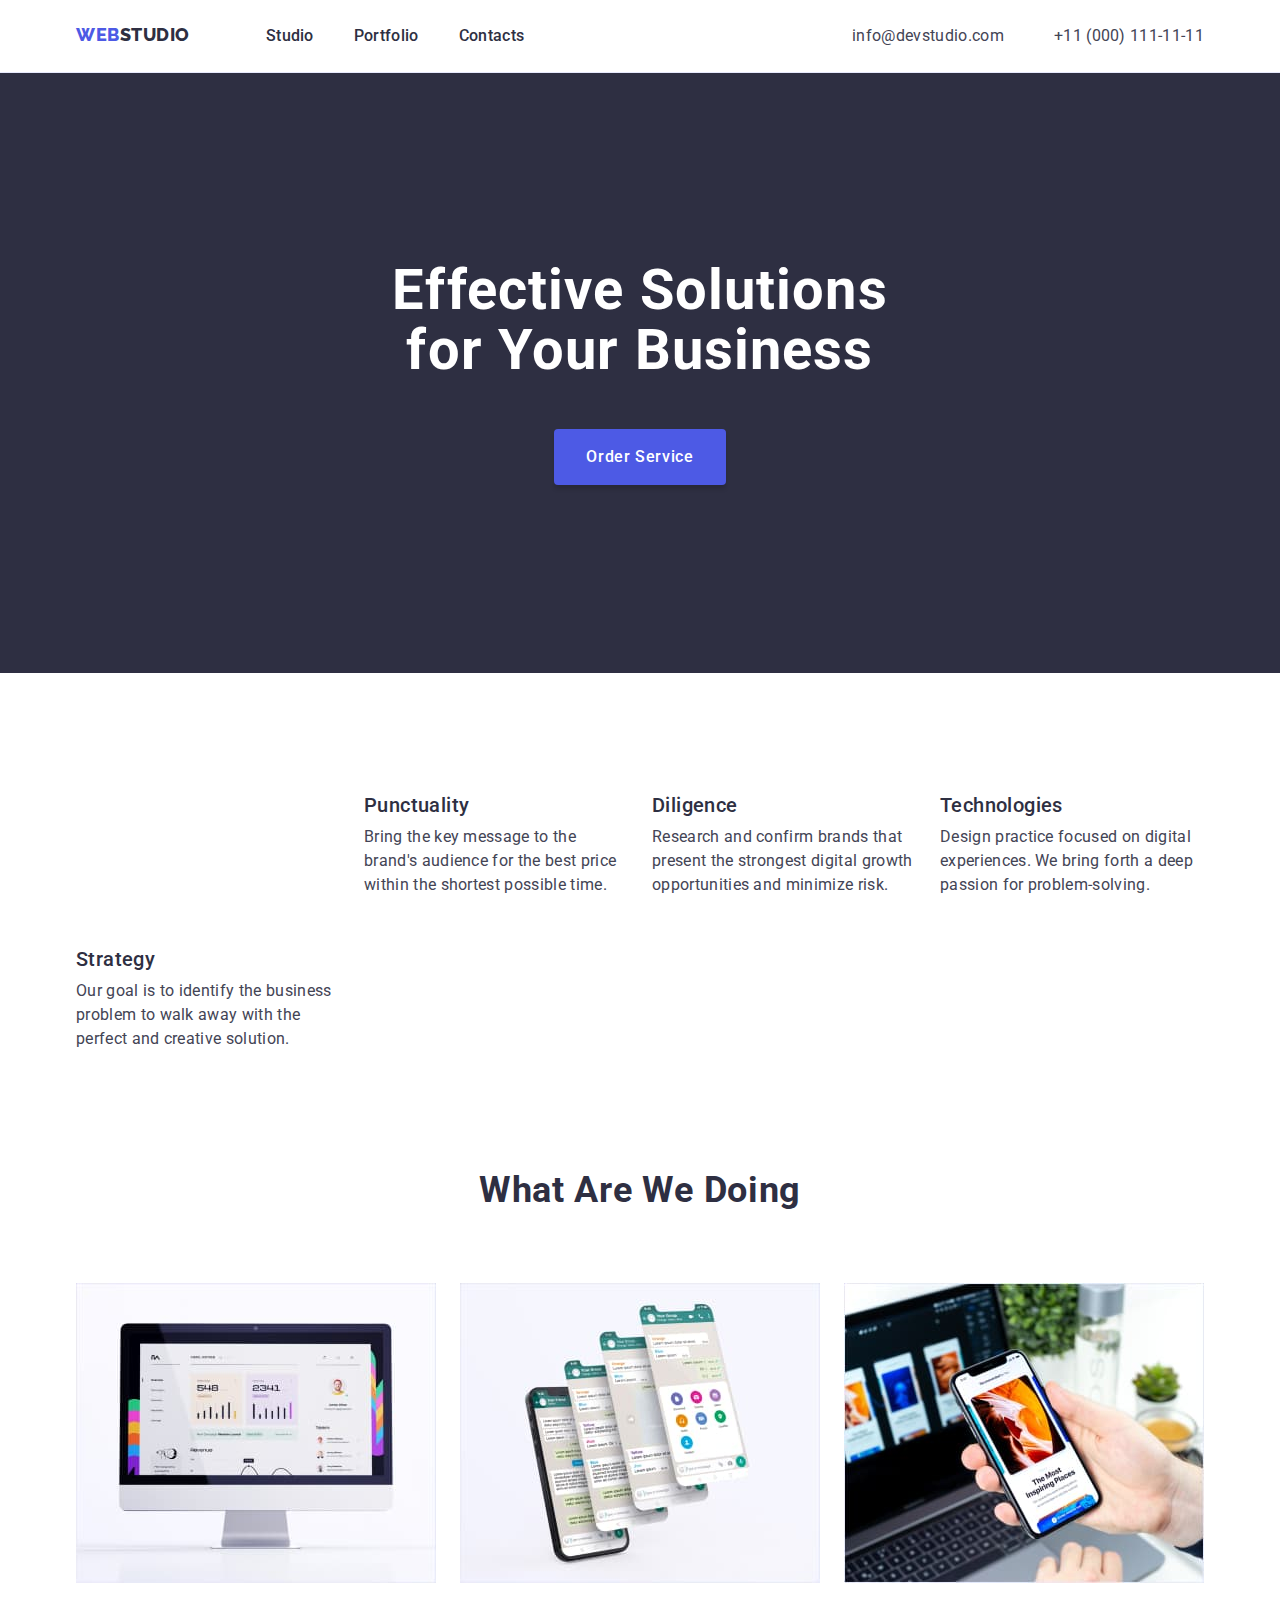
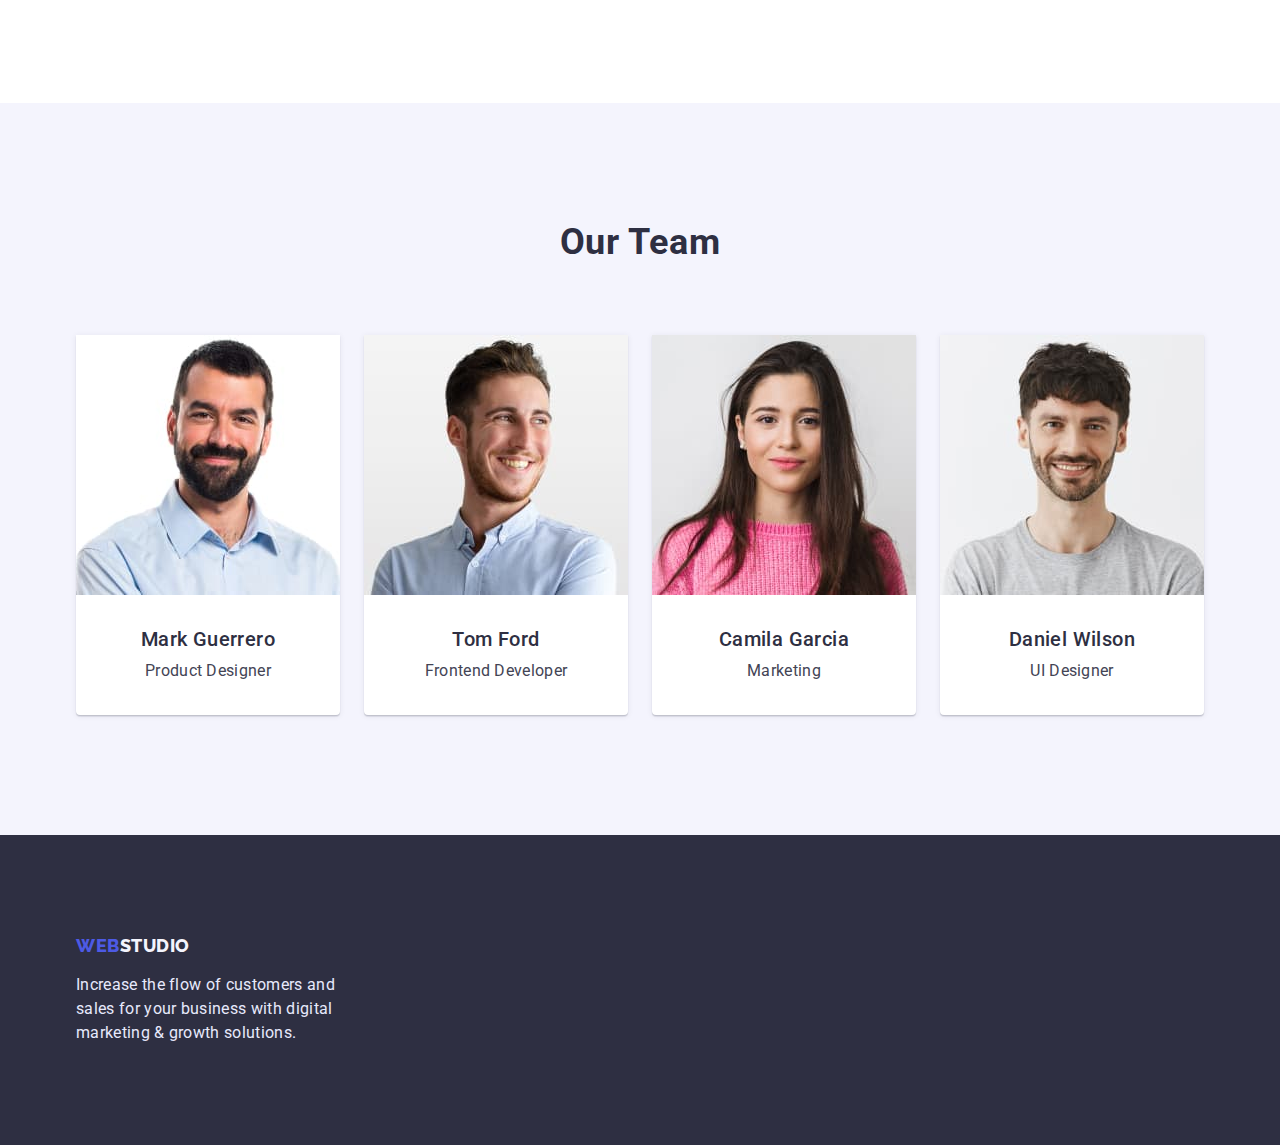
==== index.html @ 0a2f3935 "first commit" ====
<!DOCTYPE html>
<html lang="en">
<head>
    <meta charset="UTF-8">
    <meta http-equiv="X-UA-Compatible" content="IE=edge">
    <meta name="viewport" content="width=device-width, initial-scale=1.0">
    <title>Document</title>
    <link rel="preconnect" href="https://fonts.googleapis.com">
    <link rel="preconnect" href="https://fonts.gstatic.com" crossorigin>
    <link href="https://fonts.googleapis.com/css2?family=Raleway:wght@800&family=Roboto:wght@400;500;700;900&display=swap" rel="stylesheet">
    <link rel="stylesheet"
    href="https://cdnjs.cloudflare.com/ajax/libs/modern-normalize/1.0.0/modern-normalize.min.css"/>
    <link rel="stylesheet" href="./css/style.css">
</head>
<body>
    <header>
        <div class="container container-header">
            <nav class="menu">
            <a href="./index.html" class="logo link">Web<span>Studio</span></a>

                <ul class ="header-list list">
                    <li class="header-menu"><a class="header_item link" href="./index.html">Studio</a></li>
                    <li class="header-menu"><a class="header_item link" href="./portfolio.html">Portfolio</a></li>
                    <li class="header-menu"><a class="header_item link" href="">Contacts</a></li>
                </ul>
            </nav>

    <address class="header-address">
            <ul class="header_info list">
                <li class="header_info_item"><a class="info-link link" href="mailto:info@devstudio.com">info@devstudio.com</a></li>
                <li class="header_info_item"><a class="info-link link" href="tel:+110001111111">+11 (000) 111-11-11</a></li>
            </ul>
    </address>
        </div>
    </header>

    <main>

        <section class="promo">
            <div class="container">
                <h1 class="promo_header">Effective Solutions for Your Business</h1>
                <button type="button" class="btn">Order Service</button>
            </div>  
        </section>
            

        <section class="advantages">

            <div class="container">

            <h2 class="visually-hidden">Advantages</h2>

                <ul class="advantages_list list">
                    <li class="advantages_list_item">
                        <div class="advantages-icon">
                            <svg>
                                <use href="./images/i"></use>
                            </svg>
                        </div>
                        <h3 class="advantages_list_head">Strategy</h3>
                        <p class="advantages_list_text">Our goal is to identify the business
                            problem to walk away with the perfect and creative solution. </p>
                    </li>
                    <li class="advantages_list_item">
                        <h3 class="advantages_list_head">Punctuality</h3>
                        <p class="advantages_list_text">Bring the key message to the brand's audience for the best price within the shortest possible time.</p>
                    </li>
                    <li class="advantages_list_item">
                        <h3 class="advantages_list_head">Diligence</h3>
                        <p class="advantages_list_text">Research and confirm brands that present the strongest digital growth opportunities and minimize risk.</p>
                    </li>
                    <li class="advantages_list_item">
                        <h3 class="advantages_list_head">Technologies</h3>
                        <p class="advantages_list_text">Design practice focused on digital experiences. We bring forth a deep passion for problem-solving.</p>
                    </li>
                </ul>

            </div>

        </section>

        <section class="what_we_do">
            <div class="container">

                <h2 class="what_we_do-head">What are we doing</h2>

                <ul class="what_we_do_list list">
                    <li class="what_we_do_list_item"><img src="./images/img1.jpg" alt="monitor" width="360"></li>
                    <li class="what_we_do_list_item"><img src="./images/img2.jpg" alt="smartfon" width="360"></li>
                    <li class="what_we_do_list_item"><img src="./images/img3.jpg" alt="smart+laptop" width="360"></li>
                </ul>
            </div>
        </section>

        <section class="our_team">
            <div class="container">
                <h2 class="our_team_head">Our Team</h2>
                <ul class="our_team_cards list">
                    <li class="our_team_item">
                        <img src="./images/mark.jpg" alt="mark" width="264">
                        <div class="our-team-footer">
                            <h3 class="our_team_name">Mark Guerrero</h3>
                            <p class="our_team_position">Product Designer</p>
                        </div>
                    </li>
                    <li class="our_team_item">
                        <img src="./images/tom.jpg" alt="tom" width="264">
                        <div class="our-team-footer">
                        <h3 class="our_team_name">Tom Ford</h3>
                        <p class="our_team_position">Frontend Developer</p>
                    </div>
                    </li>
                    <li class="our_team_item">
                        <img src="./images/camila.jpg" alt="camila" width="264">
                        <div class="our-team-footer">
                        <h3 class="our_team_name">Camila Garcia</h3>
                        <p class="our_team_position">Marketing</p>
                    </div>
                    </li>
                    <li class="our_team_item">
                        <img src="./images/daniel.jpg" alt="daniel" width="264">
                        <div class="our-team-footer">
                        <h3 class="our_team_name">Daniel Wilson</h3>
                        <p class="our_team_position">UI Designer</p>
                    </div>
                    </li>
                </ul>
            </div>
        </section>

    </main>

    <footer class="studio-footer">
        <div class="container">
            <a href="./index.html" class="logo link">Web<span class="footer-span">Studio</span></a>
            <p class="footer_txt">Increase the flow of customers and sales for your business with digital marketing & growth solutions.</p>
        </div>
    </footer>
    
</body>
</html>
---- css/style.css ----
:root {
    --button-color: #4D5AE5;;
    --white-text: #FFFFFF;
    --text : #434455;
    --dark: #2E2F42;
    --accent:  #E7E9FC;;
    --cloud: #F5F4FA;


}
h1, h2, h3, h4, h5, p {
    margin: 0;
    padding: 0;
}
img{
    display: block;
    max-width: 100%;
    height: auto;
}
address {
    font-style: normal;
}
a {
    text-decoration: none;
    color:inherit
}

ul, ol {
    list-style: none;
    padding-left: 0;
    margin: 0;
}

body {
    font-family: "Roboto", sans-serif;
    color:var(--text);
    
}

header {
    padding: 24px;
    border-bottom: 1px solid #E7E9FC;

}
.container {
    width: 1158px;
    margin: 0 auto; 
    padding: 0 15px;
}
.container-header {
    display: flex;
    align-items: center;
}
.logo {
    font-family: "Raleway", sans-serif;
    font-weight: 800;
    font-size: 18px;
    color: var(--button-color);
    line-height: 1.17 ;
    letter-spacing: 0.03em;
    text-transform: uppercase;
}

span {
    color: var(--dark);
}
.menu, .header-list{
   display: flex;
}

.list {
    list-style: none;
    margin: 0;
    padding: 0;
    
}
.header-list {
    margin-left: 76px;
}
.header-menu:not(:first-child) {
    margin-left: 40px;
}
    
.header_item {
    list-style: none;
    text-decoration: none;
    color: var(--dark);
    font-style: normal;
    font-weight: 500;
    line-height: 1.5;
    font-size: 16px;
    letter-spacing: 0.02em;
}
.header_item:hover {
    color: #404bbf;
}
.header_item:focus {
    color: #404bbf;
}



.header-address {
    display: flex;
    font-style: normal;
    margin-left: auto;

}

.header_info {  
    list-style: none;
    text-decoration: none;
    font-style: normal;
    font-weight: 500;
    font-size: 16px;
    line-height: 1.5;
    letter-spacing: 0.02em;
    
}
    
 .header_info, .header_info_item, .header_info_item>a {
    display: flex;
    gap: 50px;
    font-weight: 400;
    text-decoration: none;
    color: var(--text);
 


}
.info-link:hover, .info-link:focus{
    color:#404bbf;
}
.info-link:focus {
    color:#404bbf;
}


.promo {
    text-align: center;
    background-color: var(--dark);
    padding-top: 188px;
    padding-bottom: 188px;
}
.promo_header {
    margin: 0 auto;
    font-size: 56px;
    width: 500px;
    line-height: 1.07;
    letter-spacing: 0.02em;
    color: var(--white-text);
}
.btn {
    font-family: "Roboto", sans-serif;
    display: block;
    min-width: 169px;
    padding: 16px 32px;
    background-color: var(--button-color);
    box-shadow: 0px 4px 4px rgba(0, 0, 0, 0.15);
    border-radius: 4px;
    border: none;
    font-weight: 500;
    font-size: 16px;
    color: var(--white-text);
    line-height: 1.5;
    margin: 0 auto;
    margin-top: 48px;
    cursor: pointer;
    letter-spacing: 0.04em
}
.btn:hover {
    background-color:#404BBF;
}

.advantages {
    padding-top: 120px;
    padding-bottom: 120px;
}
.visually-hidden {
    position: absolute;
    white-space: nowrap;
    width: 1px;
    height: 1px;
    overflow: hidden;
    border: 0;
    padding: 0;
    clip: rect(0 0 0 0);
    clip-path: inset(50%);
    margin: -1px;
}

.advantages_list {
    display: flex;
    
}

.advantages_list_item {
    width: 264px;
    margin-left: 24px;
}
.advantages_list_item:first-child {
    margin-left: 0;
}
.advantages_list_head {
    font-weight: 500;
    font-size: 20px;
    line-height: 1.2;
    letter-spacing: 0.02em;
    color: var(--dark);
    
}
.advantages_list_text {
    margin-top: 8px;
    font-weight: 400;
    font-size: 16px;
    line-height: 1.5;
    letter-spacing: 0.02em;
    color: var(--text)
}
.what_we_do {
    padding-top: 0;
    padding-bottom: 120px;
}
.what_we_do-head {
    text-transform: capitalize;
    font-size: 36px;
    line-height: 1.11;
    text-align: center;
    color: var(--dark);
    letter-spacing: 0.02em;
    
}
.what_we_do_list {
    display: flex;
    margin-top: 72px;
}

.what_we_do_list_item:nth-last-child(-n + 2) {
    margin-left: 24px;
}

.our_team {
    padding-top: 120px;
    padding-bottom: 120px;
    background-color: #f4f4fd;
}

.our_team_head {
    font-size: 36px;
    line-height: 1.11;
    text-align: center;
    color: var(--dark);
    margin-bottom: 72px;
    letter-spacing: 0.02em;
    text-transform: capitalize;
}

.our_team_cards {
    text-align: center;
    display: flex;
    
}
.our_team_item {
    background-color: #FFFFFF;
    box-shadow: 0px 1px 6px rgba(46, 47, 66, 0.08), 0px 1px 1px rgba(46, 47, 66, 0.16), 0px 2px 1px rgba(46, 47, 66, 0.08);
    border-radius: 0px 0px 4px 4px;
}
.our_team_item:nth-last-child(-n +3) {
    margin-left: 24px;
}
.our_team_name {
    font-weight: 500;
    font-size: 20px;
    line-height: 1.2;
    letter-spacing: 0.02em;
    color: var(--dark);
    
}
.our_team_position {
    margin-top: 8px;
    font-weight: 400;
    font-size: 16px;
    line-height: 1.5;
    letter-spacing: 0.02em;
    color: var(--text)
    
}
.our-team-footer {
    padding: 32px 16px;
}
.studio-footer{
    background-color: var(--dark);
    padding: 100px 0;
}
.footer-span {
    color: #f4f4fd;
}
.footer_txt {
    margin-top: 16px;
    width: 264px;
    font-weight: 400;
    font-size: 16px;
    line-height: 1.5;
    color: #E7E9FC;
    letter-spacing: 0.02em;
}
.portfolio {
    padding-top: 96px;
    padding-bottom: 120px;
}
.portfolio-btn-list {
    display: flex;
    justify-content: center;
}
.portfolio-btn-list-item:not(:first-child) {
    margin-left: 24px;
}
.portfolio-btn {
    font-family: "Roboto", sans-serif;
    padding: 12px 24px;
    background: var(--cloud);
    border: 1px solid var(--accent);
    border-radius: 4px;
    font-weight: 500;
    font-size: 16px;
    letter-spacing: 0.04em;
    line-height: 1.5;
    cursor: pointer;
    color: var(--button-color)
}

.portfolio-btn:hover {
    background: var(--button-color);
    box-shadow: 0px 3px 1px rgba(0, 0, 0, 0.1), 0px 2px 1px rgba(0, 0, 0, 0.08), 0px 2px 2px rgba(0, 0, 0, 0.12);
    border-radius: 4px;
    color: var(--white-text);

}
.portfolio-card {
    margin-top: 72px;
    display: flex;
    flex-wrap: wrap;
    gap: 48px 24px;

    
}

.portfolio-card-footer {
    border: 1px solid var(--accent);
    padding: 32px 16px;
    border-top: none;
}

.portfolio-card-head {
    font-weight: 500;
    font-size: 20px;
    line-height: 1.2;
    letter-spacing: 0.02em;
    color: var(--dark);
    
}
.potfolio-card-txt {
    margin-top: 8px;
    font-size: 16px;
    line-height: 1.5;
    letter-spacing: 0.02em;
    color:  var(--text);
}
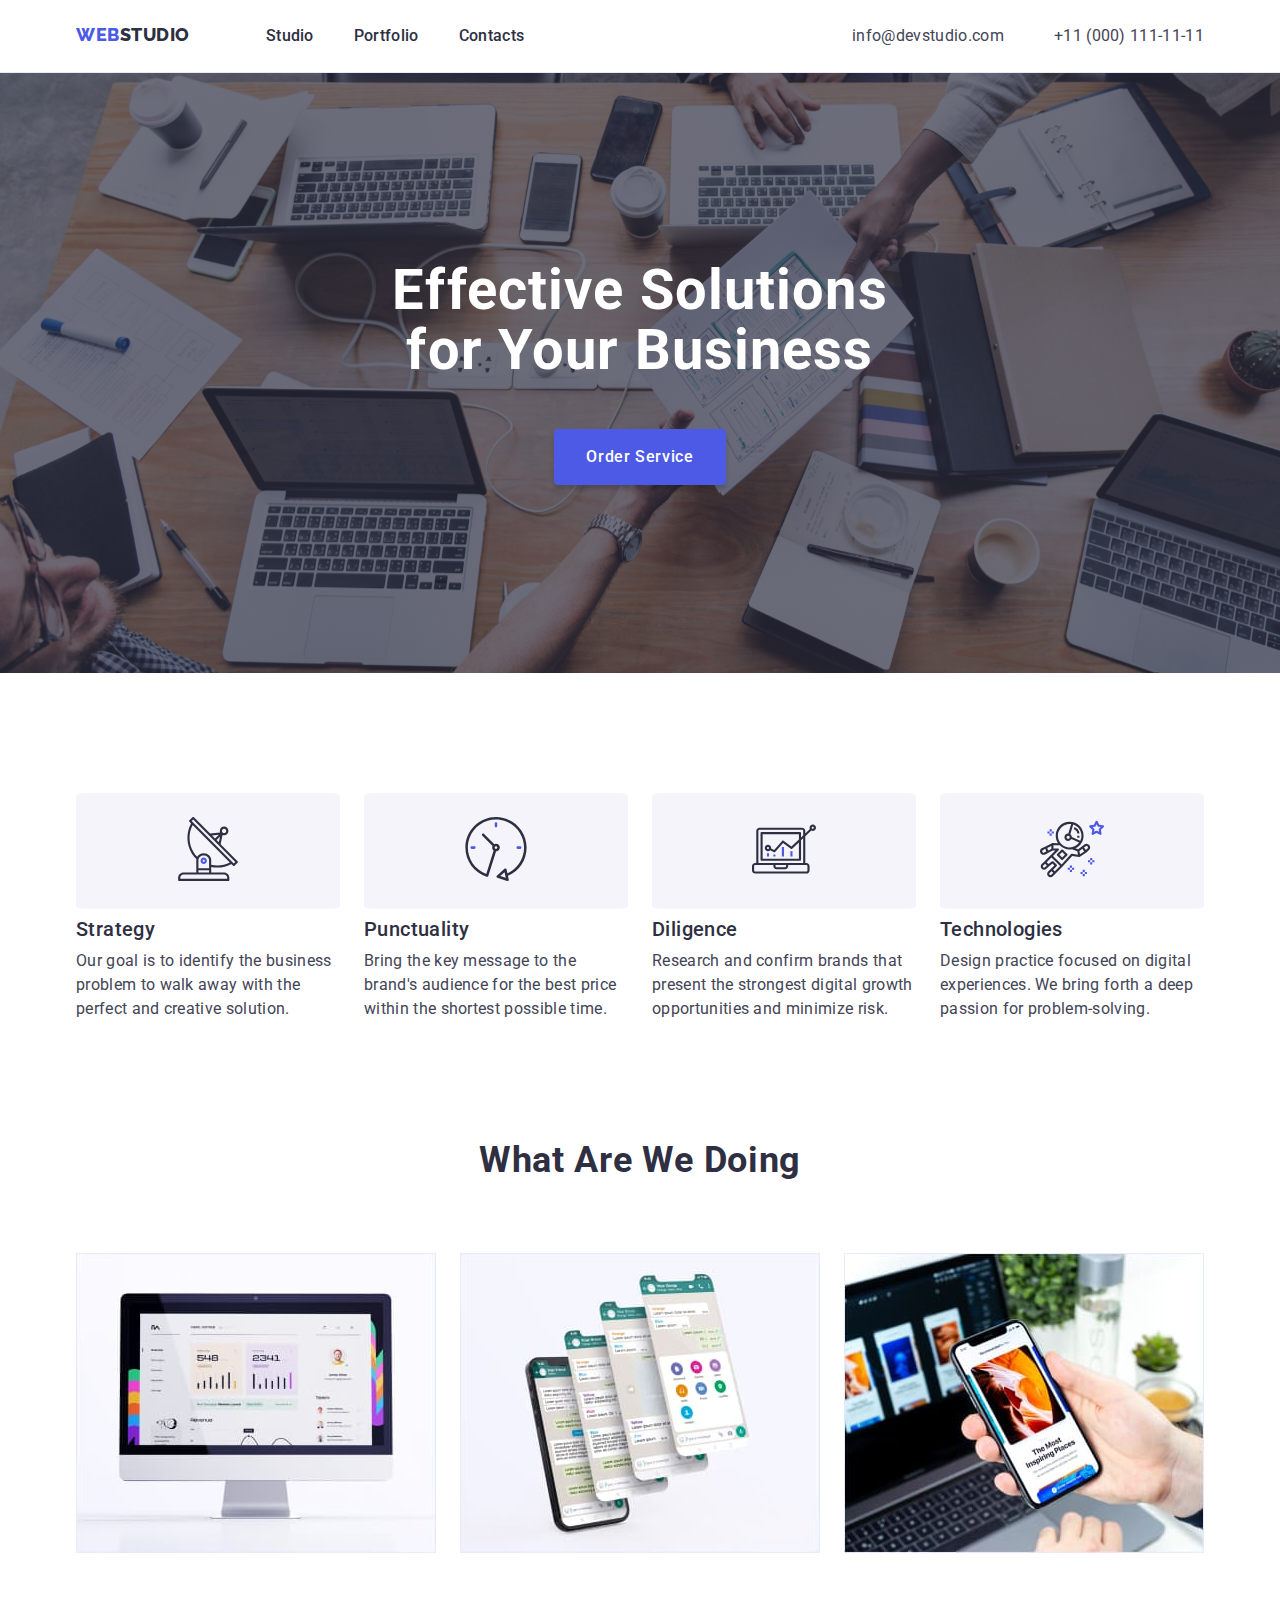
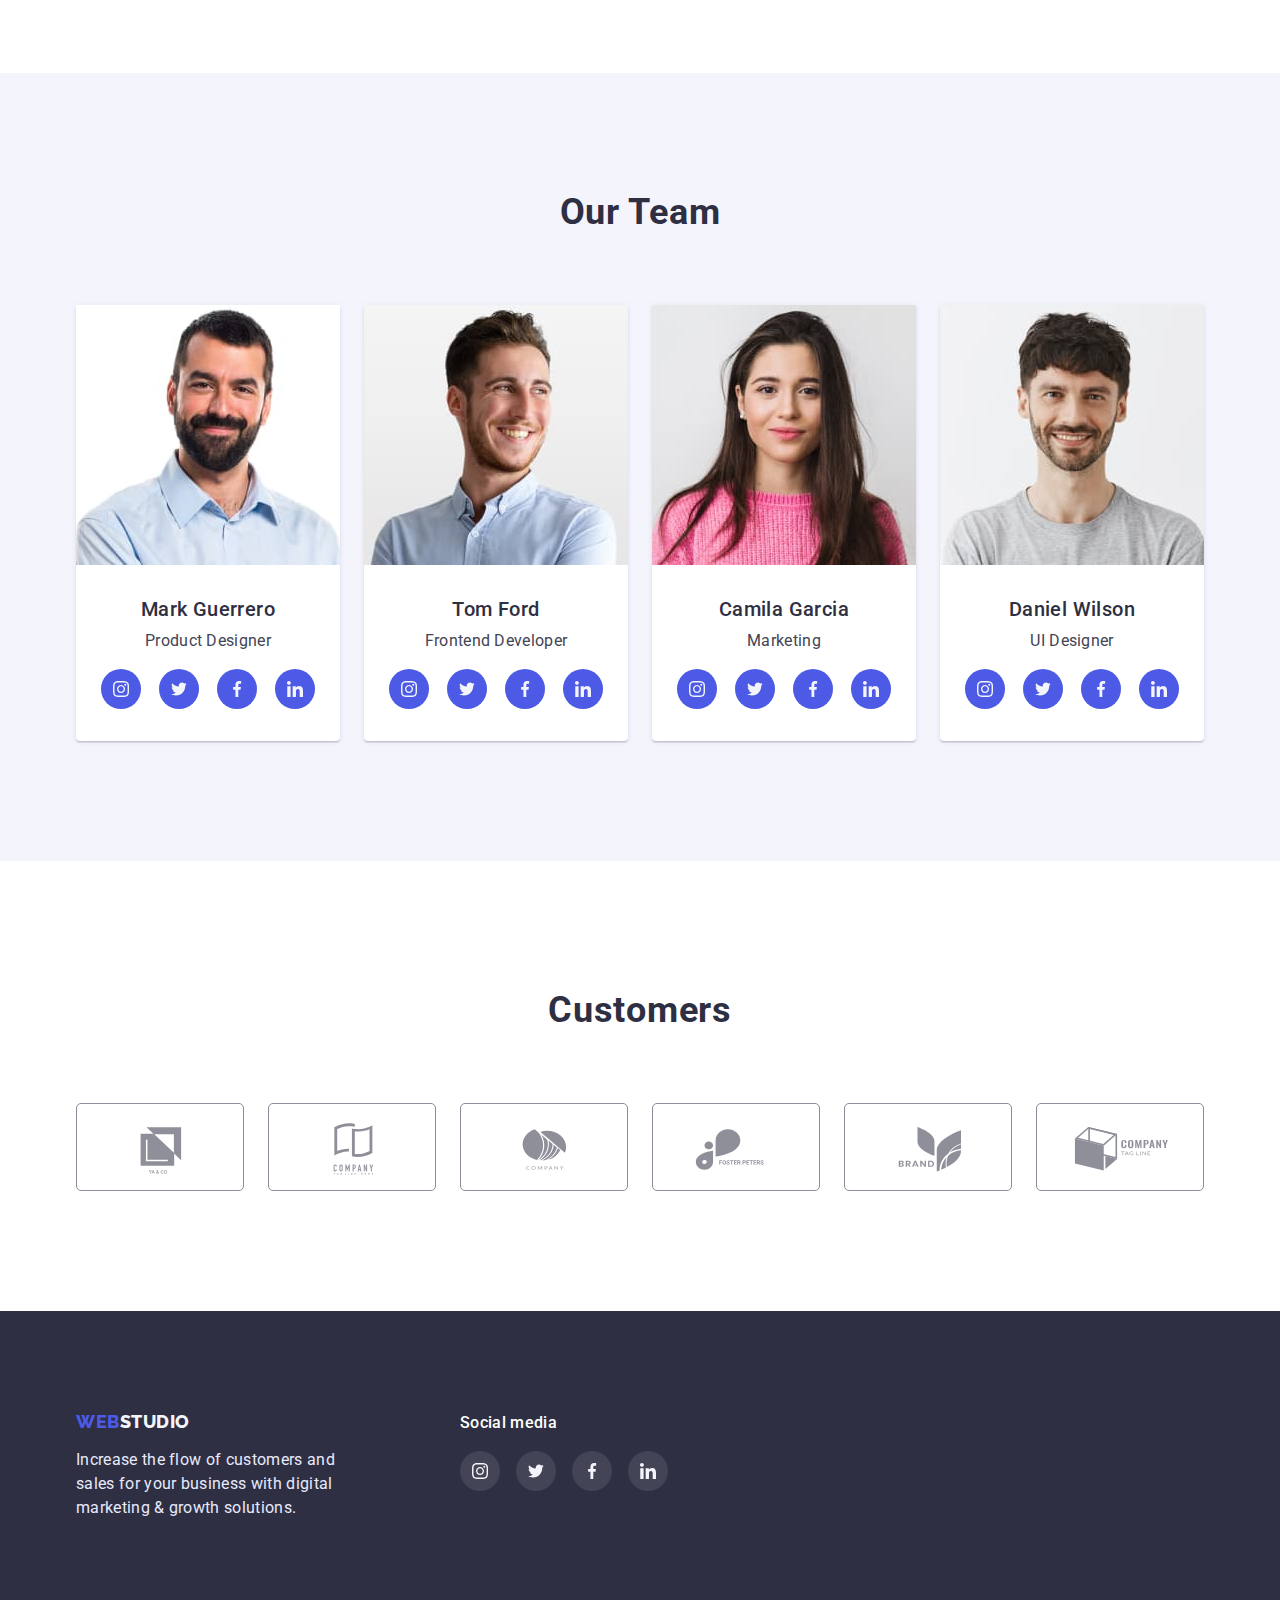
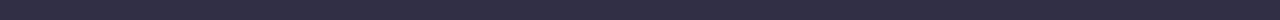
==== commit d5961746: "added social icons" ====
--- a/index.html
+++ b/index.html
@@ -52,9 +52,9 @@
 
                 <ul class="advantages_list list">
                     <li class="advantages_list_item">
-                        <div class="advantages-icon">
-                            <svg>
-                                <use href="./images/i"></use>
+                        <div class="advantages-backgr">
+                            <svg class="advantages-icon">
+                                <use href="./images/Icons/symbol-defs.svg#icon-antenna-1"></use>
                             </svg>
                         </div>
                         <h3 class="advantages_list_head">Strategy</h3>
@@ -62,14 +62,29 @@
                             problem to walk away with the perfect and creative solution. </p>
                     </li>
                     <li class="advantages_list_item">
+                        <div class="advantages-backgr">
+                            <svg class="advantages-icon">
+                                <use href="./images/Icons/symbol-defs.svg#icon-clock-1"></use>
+                            </svg>
+                        </div>
                         <h3 class="advantages_list_head">Punctuality</h3>
                         <p class="advantages_list_text">Bring the key message to the brand's audience for the best price within the shortest possible time.</p>
                     </li>
                     <li class="advantages_list_item">
+                        <div class="advantages-backgr">
+                            <svg class="advantages-icon">
+                                <use href="./images/Icons/symbol-defs.svg#icon-diagram-1"></use>
+                            </svg>
+                        </div>
                         <h3 class="advantages_list_head">Diligence</h3>
                         <p class="advantages_list_text">Research and confirm brands that present the strongest digital growth opportunities and minimize risk.</p>
                     </li>
                     <li class="advantages_list_item">
+                        <div class="advantages-backgr">
+                            <svg class="advantages-icon">
+                                <use href="./images/Icons/symbol-defs.svg#icon-astronaut-1"></use>
+                            </svg>
+                        </div>
                         <h3 class="advantages_list_head">Technologies</h3>
                         <p class="advantages_list_text">Design practice focused on digital experiences. We bring forth a deep passion for problem-solving.</p>
                     </li>
@@ -101,6 +116,35 @@
                         <div class="our-team-footer">
                             <h3 class="our_team_name">Mark Guerrero</h3>
                             <p class="our_team_position">Product Designer</p>
+                            <ul class="our-team-wraper list">
+                                <li class="our-team-backgr">
+                                    <a  href="" class="cocial link">
+                                        <svg class="our-team-icon">
+                                        <use href="./images/Icons/symbol-defs.svg#icon-instagram"></use>
+                                    </svg>
+                                </a>
+                                </li>
+                                <li class="our-team-backgr">
+                                    <a  href="" class="cocial link">
+                                        <svg class="our-team-icon">
+                                        <use href="./images/Icons/symbol-defs.svg#icon-Group"></use>
+                                    </svg>
+                                </a>
+                                </li>
+                                <li class="our-team-backgr">
+                                    <a  href="" class="cocial link"><svg class="our-team-icon">
+                                        <use href="./images/Icons/symbol-defs.svg#icon-facebook-1"></use>
+                                    </svg>
+                                </a>
+                                    
+                                </li>
+                                <li class="our-team-backgr">
+                                    <a  href="" class="cocial link"><svg class="our-team-icon">
+                                        <use href="./images/Icons/symbol-defs.svg#icon-linkdein"></use>
+                                    </svg>
+                                </a>
+                                </li>
+                            </ul>
                         </div>
                     </li>
                     <li class="our_team_item">
@@ -108,6 +152,32 @@
                         <div class="our-team-footer">
                         <h3 class="our_team_name">Tom Ford</h3>
                         <p class="our_team_position">Frontend Developer</p>
+                        <ul class="our-team-wraper list">
+                            <li class="our-team-backgr">
+                                <a  href="" class="cocial link"><svg class="our-team-icon">
+                                    <use href="./images/Icons/symbol-defs.svg#icon-instagram"></use>
+                                </svg>
+                            </a>
+                            </li>
+                            <li class="our-team-backgr">
+                                <a  href="" class="cocial link"><svg class="our-team-icon">
+                                    <use href="./images/Icons/symbol-defs.svg#icon-Group"></use>
+                                </svg>
+                            </a>
+                            </li>
+                            <li class="our-team-backgr">
+                                <a  href="" class="cocial link"><svg class="our-team-icon">
+                                    <use href="./images/Icons/symbol-defs.svg#icon-facebook-1"></use>
+                                </svg>
+                            </a>
+                            </li>
+                            <li class="our-team-backgr">
+                                <a  href="" class="cocial link"><svg class="our-team-icon">
+                                    <use href="./images/Icons/symbol-defs.svg#icon-linkdein"></use>
+                                </svg>
+                            </a>
+                            </li>
+                        </ul>
                     </div>
                     </li>
                     <li class="our_team_item">
@@ -115,6 +185,32 @@
                         <div class="our-team-footer">
                         <h3 class="our_team_name">Camila Garcia</h3>
                         <p class="our_team_position">Marketing</p>
+                        <ul class="our-team-wraper list">
+                            <li class="our-team-backgr">
+                                <a  href="" class="cocial link"><svg class="our-team-icon">
+                                    <use href="./images/Icons/symbol-defs.svg#icon-instagram"></use>
+                                </svg>
+                            </a>
+                            </li>
+                            <li class="our-team-backgr">
+                                <a  href="" class="cocial link"><svg class="our-team-icon">
+                                    <use href="./images/Icons/symbol-defs.svg#icon-Group"></use>
+                                </svg>
+                            </a>
+                            </li>
+                            <li class="our-team-backgr">
+                                <a  href="" class="cocial link"><svg class="our-team-icon">
+                                    <use href="./images/Icons/symbol-defs.svg#icon-facebook-1"></use>
+                                </svg>
+                            </a>
+                            </li>
+                            <li class="our-team-backgr">
+                                <a  href="" class="cocial link"><svg class="our-team-icon">
+                                    <use href="./images/Icons/symbol-defs.svg#icon-linkdein"></use>
+                                </svg>
+                            </a>
+                            </li>
+                        </ul>
                     </div>
                     </li>
                     <li class="our_team_item">
@@ -122,18 +218,120 @@
                         <div class="our-team-footer">
                         <h3 class="our_team_name">Daniel Wilson</h3>
                         <p class="our_team_position">UI Designer</p>
+                        <ul class="our-team-wraper list">
+                            <li class="our-team-backgr">
+                                <a  href="" class="cocial link"><svg class="our-team-icon">
+                                    <use href="./images/Icons/symbol-defs.svg#icon-instagram"></use>
+                                </svg>
+                            </a>
+                            </li>
+                            <li class="our-team-backgr">
+                                <a  href="" class="cocial link"><svg class="our-team-icon">
+                                    <use href="./images/Icons/symbol-defs.svg#icon-Group"></use>
+                                </svg>
+                            </a>
+                            </li>
+                            <li class="our-team-backgr">
+                                <a  href="" class="cocial link"><svg class="our-team-icon">
+                                    <use href="./images/Icons/symbol-defs.svg#icon-facebook-1"></use>
+                                </svg>
+                            </a>
+                            </li>
+                            <li class="our-team-backgr">
+                                <a  href="" class="cocial link"><svg class="our-team-icon">
+                                    <use href="./images/Icons/symbol-defs.svg#icon-linkdein"></use>
+                                </svg>
+                            </a>
+                            </li>
+                        </ul>
                     </div>
                     </li>
                 </ul>
             </div>
         </section>
 
+        <section class="customers">
+            <div class="container">
+            <h2 class="customers-head">Customers</h2>
+            <ul class="customers-wraper list">
+                <li>
+                    <a class="customers-bacgr" href=""><svg class="customers-icon">
+                        <use href="./images/Icons/symbol-defs.svg#icon-Logo"></use>
+                    </svg>
+                    </a>
+             </li>
+                <li>
+                    <a class="customers-bacgr" href=""><svg class="customers-icon">
+                        <use href="./images/Icons/symbol-defs.svg#icon-Logo2"></use>
+                    </svg> 
+                    </a>
+                </li>
+                <li>
+                    <a class="customers-bacgr" href=""><svg class="customers-icon">
+                        <use href="./images/Icons/symbol-defs.svg#icon-Logo3"></use>
+                    </svg>
+                    </a>
+                </li>
+                <li>
+                    <a class="customers-bacgr" href=""><svg class="customers-icon">
+                        <use href="./images/Icons/symbol-defs.svg#icon-Logo4"></use>
+                    </svg>
+                    </a>
+                </li>
+                <li>
+                    <a class="customers-bacgr" href=""><svg class="customers-icon">
+                        <use href="./images/Icons/symbol-defs.svg#icon-Logo5"></use>
+                    </svg>
+                    </a>
+                </li>
+                <li>
+                    <a class="customers-bacgr" href=""><svg class="customers-icon">
+                        <use href="./images/Icons/symbol-defs.svg#icon-Logo6"></use>
+                    </svg>
+                    </a>
+                </li>
+            </ul>
+            </div>
+        </section>
+
     </main>
 
     <footer class="studio-footer">
-        <div class="container">
-            <a href="./index.html" class="logo link">Web<span class="footer-span">Studio</span></a>
-            <p class="footer_txt">Increase the flow of customers and sales for your business with digital marketing & growth solutions.</p>
+        <div class="container footer-container">
+            <ul >
+            <li><a href="./index.html" class="logo link">Web<span class="footer-span">Studio</span></a></li>
+            <li><p class="footer_txt">Increase the flow of customers and sales for your business with digital marketing & growth solutions.</p></li>
+            </ul>
+            <div class="footer-social-block">
+                <p class="social-block-txt">Social media</p>
+                    <ul class="footer_list list">
+                        <li>
+                                <a  href="" class="footer_social link"><svg class="footer_social-icon">
+                                    <use href="./images/Icons/symbol-defs.svg#icon-instagram"></use>
+                                </svg>
+                                </a>
+                        </li>
+                        <li>
+                                <a  href="" class="footer_social link"><svg class="footer_social-icon">
+                                    <use href="./images/Icons/symbol-defs.svg#icon-Group"></use>
+                                </svg>
+                                </a>
+                        </li>
+                        <li>
+                                <a  href="" class="footer_social link"><svg class="footer_social-icon">
+                                    <use href="./images/Icons/symbol-defs.svg#icon-facebook-1"></use>
+                                </svg>
+                                </a>
+                        </li>
+                        <li>
+                                <a  href="" class="footer_social link"><svg class="footer_social-icon">
+                                    <use href="./images/Icons/symbol-defs.svg#icon-linkdein"></use>
+                                </svg>
+                                </a>
+                        </li>
+                    
+                    </ul>
+            </div>
         </div>
     </footer>
     
--- a/css/style.css
+++ b/css/style.css
@@ -36,6 +36,8 @@
     color:var(--text);
     
 }
+
+/* ------section header------ */
 
 header {
     padding: 24px;
@@ -135,10 +137,15 @@
     color:#404bbf;
 }
 
+/* ------section promo------ */
+
 
 .promo {
     text-align: center;
-    background-color: var(--dark);
+    background-image: linear-gradient(rgba(46, 47, 66, 0.7), rgba(46, 47, 66, 0.7)), url(../images/people-office.jpg);
+    background-repeat:no-repeat;
+    margin: 0 auto;
+    max-width: 1440px;
     padding-top: 188px;
     padding-bottom: 188px;
 }
@@ -171,6 +178,8 @@
 .btn:hover {
     background-color:#404BBF;
 }
+
+/* ------section advantages------ */
 
 .advantages {
     padding-top: 120px;
@@ -194,6 +203,16 @@
     
 }
 
+.advantages-backgr {
+    background-color: var(--cloud);
+    border-radius: 3%;
+    padding: 24px 100px;
+}
+
+.advantages-icon {
+    width: 64px;
+    height: 64px;
+}
 .advantages_list_item {
     width: 264px;
     margin-left: 24px;
@@ -202,6 +221,7 @@
     margin-left: 0;
 }
 .advantages_list_head {
+    margin-top: 8px;
     font-weight: 500;
     font-size: 20px;
     line-height: 1.2;
@@ -217,6 +237,9 @@
     letter-spacing: 0.02em;
     color: var(--text)
 }
+
+/* ------section what we do------ */
+
 .what_we_do {
     padding-top: 0;
     padding-bottom: 120px;
@@ -239,6 +262,8 @@
     margin-left: 24px;
 }
 
+/* ------section our team------ */
+
 .our_team {
     padding-top: 120px;
     padding-bottom: 120px;
@@ -288,14 +313,91 @@
 .our-team-footer {
     padding: 32px 16px;
 }
+.cocial{
+    display: flex;
+    justify-content: space-around;
+    align-items: center;
+    margin-top: 8px;
+    width: 40px;
+    height: 40px;
+    background-color:var(--button-color);
+    border-radius: 50%;
+}
+.our-team-icon{
+    width: 16px;
+    height: 16px;
+}
+.our-team-wraper{
+    display: flex;
+    justify-content: space-around;
+    margin-top: 8px;
+}
 .studio-footer{
     background-color: var(--dark);
     padding: 100px 0;
 }
+
+/* ------section customers----- */
+
+.customers {
+    padding-top: 130px;
+    padding-bottom: 120px;
+}
+.customers-head {
+    font-size: 36px;
+    line-height: 1.11;
+    text-align: center;
+    color: var(--dark);
+    margin-bottom: 72px;
+    letter-spacing: 0.02em;
+    text-transform: capitalize;
+}
+
+.customers-wraper{
+    display: flex;
+    margin: 0 auto;
+    align-items: flex-start;
+    padding: 0px;
+    gap: 24px;
+}
+
+.customers-bacgr {
+    display: flex;
+    padding: 16px 32px;
+    width: 168px;
+    height: 88px;
+    border: 1px solid #8E8F99;
+    border-radius: 5px;
+}
+
+.customers-icon {
+    width: 104px;
+    height: 56px;
+    fill: #8e8f99;
+}
+.customers-bacgr:hover, .customers-bacgr:focus{
+    border: 1px solid #404BBF;
+}
+ .customers-icon:hover, .customers-icon:focus{
+    fill: #404BBF;
+}
+
+/* ------section footer----- */
+
+.footer-container {
+    display: flex;
+}
 .footer-span {
     color: #f4f4fd;
 }
+
+.footer_list {
+    display: flex;
+    margin-top: 16px;
+    gap: 16px;
+}
 .footer_txt {
+    display: inline-block;
     margin-top: 16px;
     width: 264px;
     font-weight: 400;
@@ -304,6 +406,37 @@
     color: #E7E9FC;
     letter-spacing: 0.02em;
 }
+.footer-social-block {
+    margin-left: 120px;
+}
+.footer_social{
+    display: flex;
+    align-items: center;
+    justify-content: center;
+    width: 40px;
+    height: 40px;
+    background: rgba(255, 255, 255, 0.1);
+    border-radius: 50%;
+ 
+}
+.footer_social:hover, .footer_social:focus  {
+    background: #31D0AA;
+}
+.footer_social-icon {
+    width: 16px;
+    height: 16px;
+}
+.social-block-txt {
+    font-weight: 500;
+    font-size: 16px;
+    line-height: 1.5;
+    letter-spacing: 0.02em;
+    color: var(--white-text);
+}
+
+/* ------section portfolio----- */
+
+
 .portfolio {
     padding-top: 96px;
     padding-bottom: 120px;
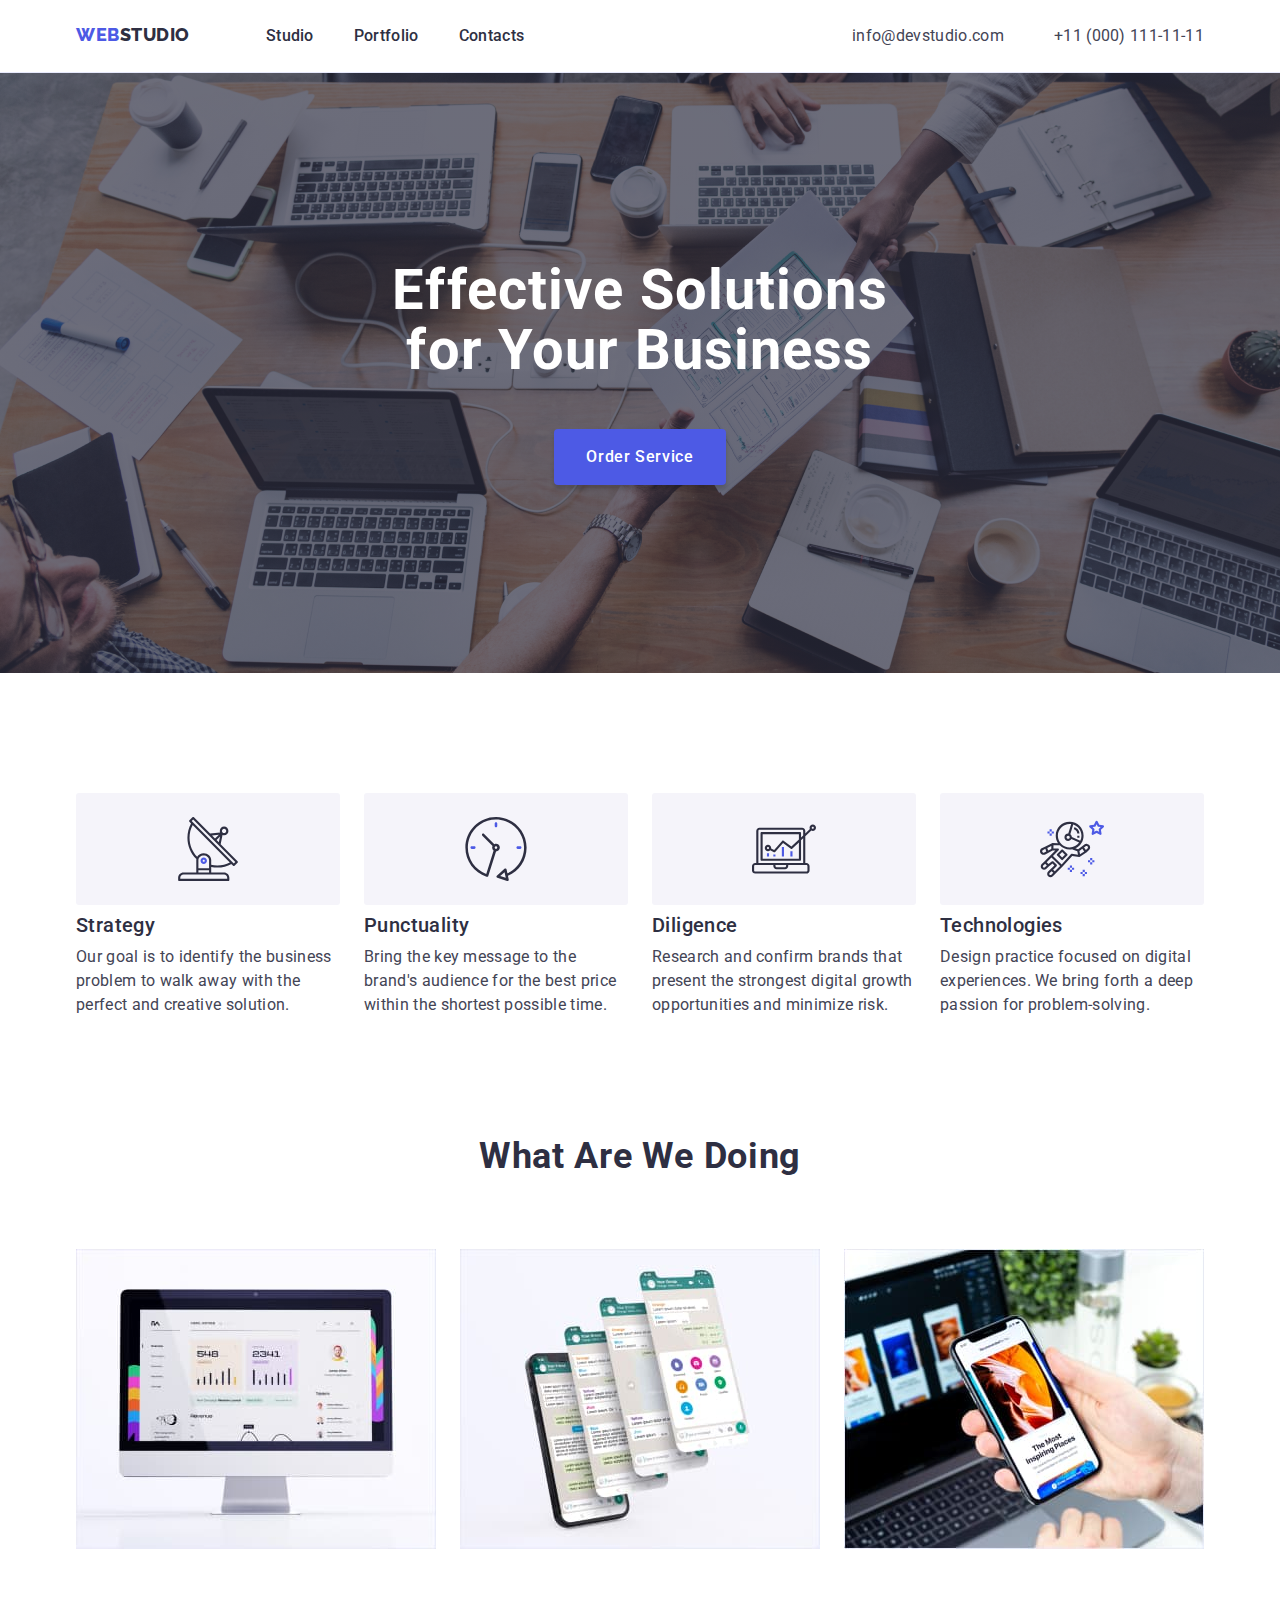
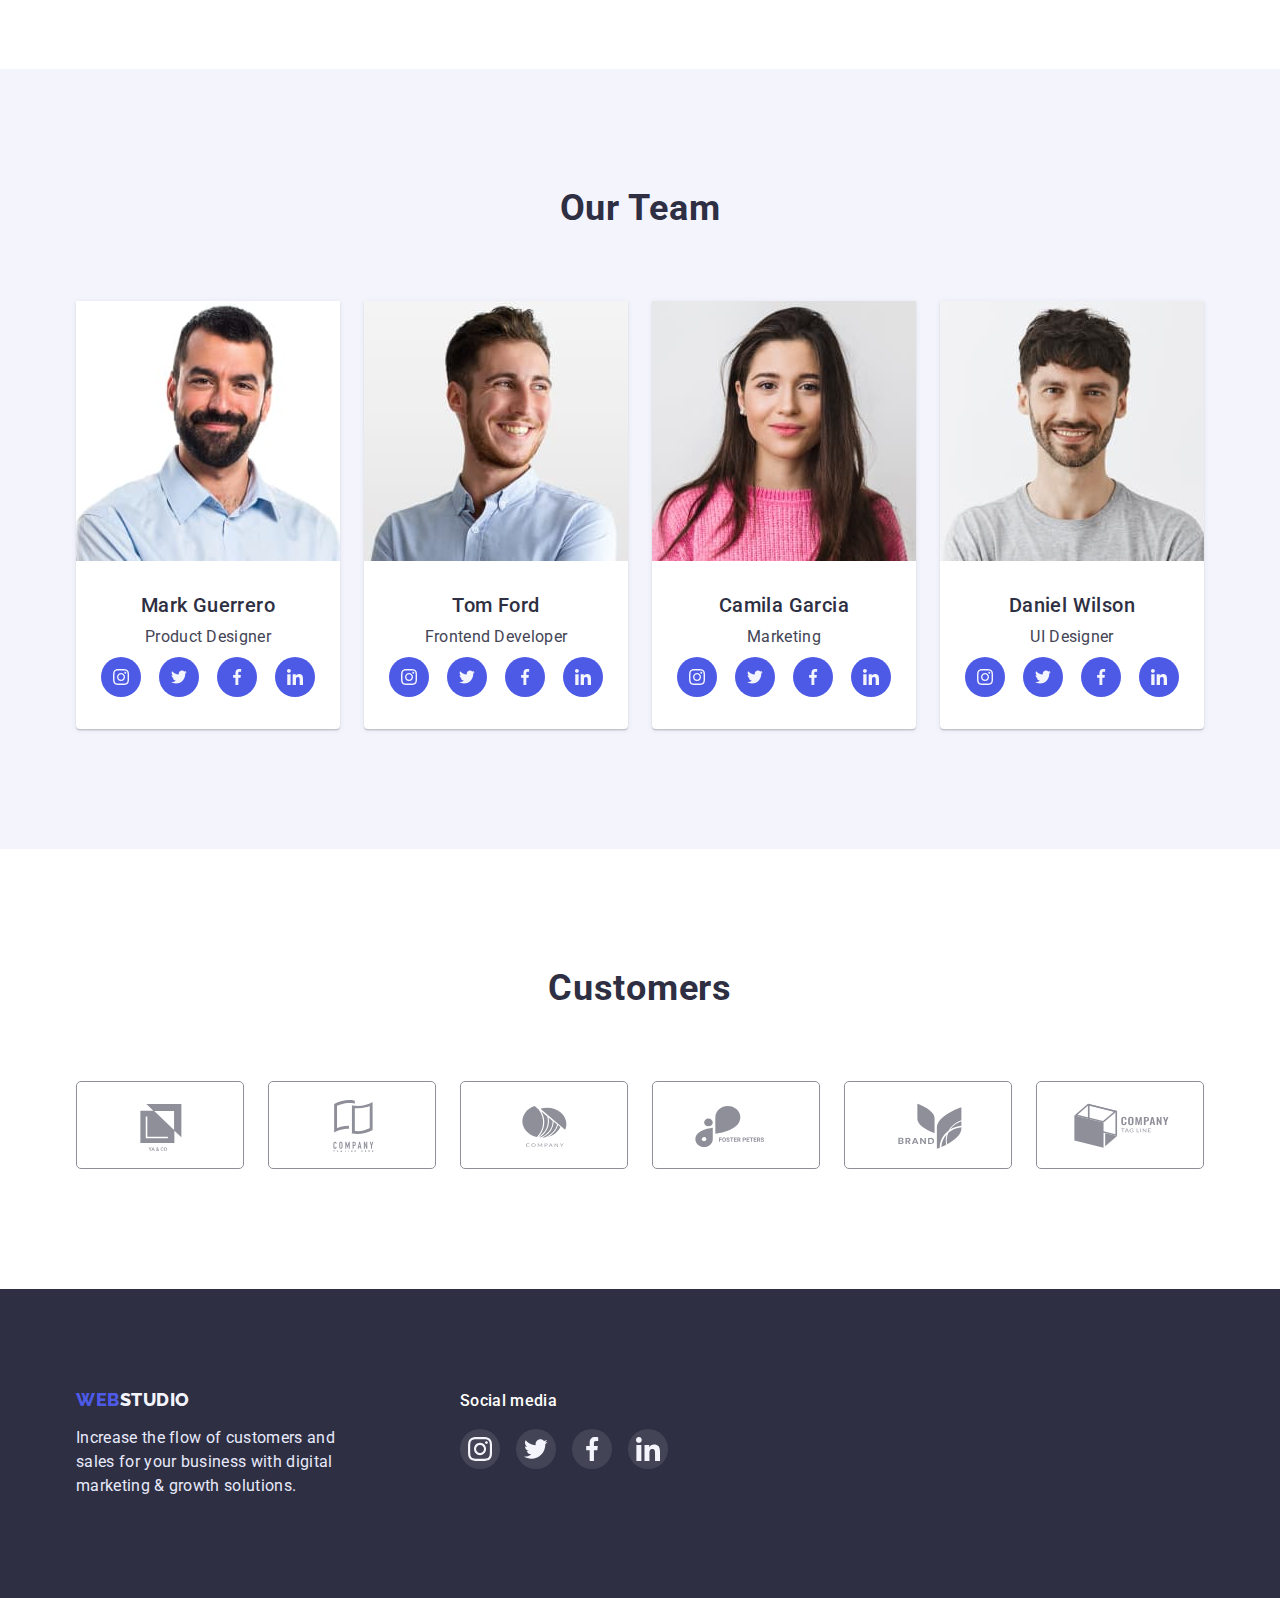
==== commit 482af2d4: "minor changes" ====
--- a/index.html
+++ b/index.html
@@ -298,10 +298,10 @@
 
     <footer class="studio-footer">
         <div class="container footer-container">
-            <ul >
-            <li><a href="./index.html" class="logo link">Web<span class="footer-span">Studio</span></a></li>
-            <li><p class="footer_txt">Increase the flow of customers and sales for your business with digital marketing & growth solutions.</p></li>
-            </ul>
+            <div class="footer-block">
+            <a href="./index.html" class="logo link">Web<span class="footer-span">Studio</span></a>
+            <p class="footer_txt">Increase the flow of customers and sales for your business with digital marketing & growth solutions.</p>
+            </div>
             <div class="footer-social-block">
                 <p class="social-block-txt">Social media</p>
                     <ul class="footer_list list">
--- a/css/style.css
+++ b/css/style.css
@@ -40,7 +40,7 @@
 /* ------section header------ */
 
 header {
-    padding: 24px;
+    padding: 24px 0;
     border-bottom: 1px solid #E7E9FC;
 
 }
@@ -144,7 +144,9 @@
     text-align: center;
     background-image: linear-gradient(rgba(46, 47, 66, 0.7), rgba(46, 47, 66, 0.7)), url(../images/people-office.jpg);
     background-repeat:no-repeat;
+    background-size: cover;
     margin: 0 auto;
+    height: 600px;
     max-width: 1440px;
     padding-top: 188px;
     padding-bottom: 188px;
@@ -205,8 +207,11 @@
 
 .advantages-backgr {
     background-color: var(--cloud);
-    border-radius: 3%;
-    padding: 24px 100px;
+    border-radius: 3px;
+    display: flex;
+    justify-content: center;
+    align-items: center;
+    height: 112px;
 }
 
 .advantages-icon {
@@ -315,9 +320,8 @@
 }
 .cocial{
     display: flex;
-    justify-content: space-around;
+    justify-content: center;
     align-items: center;
-    margin-top: 8px;
     width: 40px;
     height: 40px;
     background-color:var(--button-color);
@@ -336,11 +340,14 @@
     background-color: var(--dark);
     padding: 100px 0;
 }
+.cocial:hover, .cocial:hover{
+    background-color:#404BBF;
+}
 
 /* ------section customers----- */
 
 .customers {
-    padding-top: 130px;
+    padding-top: 120px;
     padding-bottom: 120px;
 }
 .customers-head {
@@ -363,20 +370,22 @@
 
 .customers-bacgr {
     display: flex;
-    padding: 16px 32px;
+    justify-content: center;
+    align-items: center;
     width: 168px;
     height: 88px;
-    border: 1px solid #8E8F99;
+    border: 1px solid currentColor;
+    color:#8E8F99;
     border-radius: 5px;
 }
 
 .customers-icon {
     width: 104px;
     height: 56px;
-    fill: #8e8f99;
-}
-.customers-bacgr:hover, .customers-bacgr:focus{
-    border: 1px solid #404BBF;
+    fill: currentColor;
+}
+.customers-bacgr:hover {
+    color: #404BBF;
 }
  .customers-icon:hover, .customers-icon:focus{
     fill: #404BBF;
@@ -389,6 +398,9 @@
 }
 .footer-span {
     color: #f4f4fd;
+}
+.footer-block {
+    width: 264px;
 }
 
 .footer_list {
@@ -423,8 +435,8 @@
     background: #31D0AA;
 }
 .footer_social-icon {
-    width: 16px;
-    height: 16px;
+    width: 24px;
+    height: 24px;
 }
 .social-block-txt {
     font-weight: 500;
